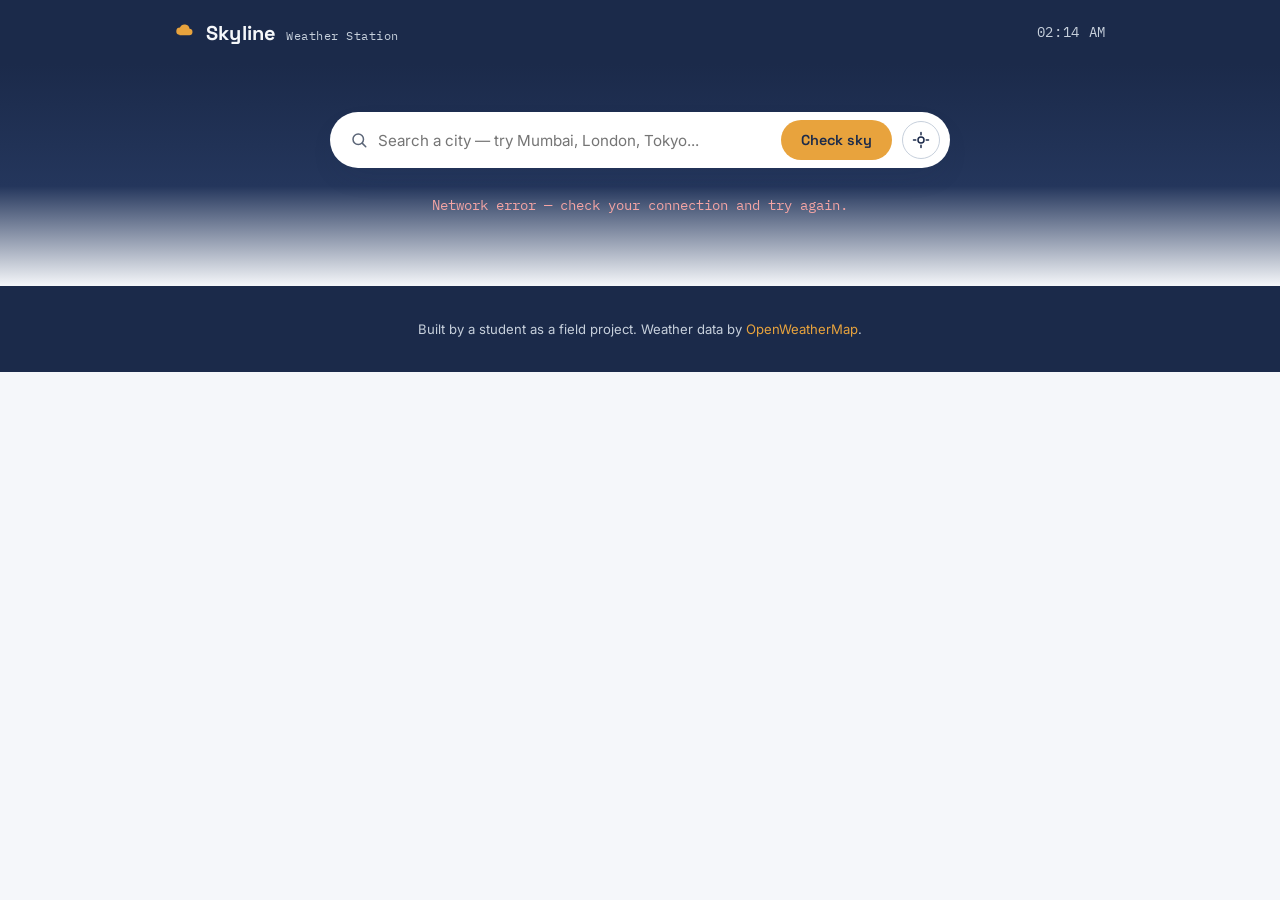
==== index.html @ 18243968 "first commit" ====
<!DOCTYPE html>
<html lang="en">
<head>
  <meta charset="UTF-8" />
  <meta name="viewport" content="width=device-width, initial-scale=1.0" />
  <title>Skyline — Live Weather Station</title>
  <meta name="description" content="A live weather lookup station powered by OpenWeatherMap." />

  <!-- Fonts: Space Grotesk (display), Inter (body), IBM Plex Mono (data readouts) -->
  <link rel="preconnect" href="https://fonts.googleapis.com">
  <link rel="preconnect" href="https://fonts.gstatic.com" crossorigin>
  <link href="https://fonts.googleapis.com/css2?family=Space+Grotesk:wght@500;600;700&family=Inter:wght@400;500;600&family=IBM+Plex+Mono:wght@400;500;600&display=swap" rel="stylesheet">

  <link rel="stylesheet" href="style.css" />
</head>
<body>

  <!-- ============ HEADER ============ -->
  <header class="site-header">
    <div class="wrap header-inner">
      <div class="brand">
        <span class="brand-mark" aria-hidden="true">
          <svg viewBox="0 0 24 24" width="22" height="22"><path d="M6 15a4 4 0 0 1 .5-7.97A5.5 5.5 0 0 1 17 8.5a3.5 3.5 0 0 1-.5 6.98H6Z" fill="currentColor"/></svg>
        </span>
        <span class="brand-name">Skyline</span>
        <span class="brand-tag">Weather Station</span>
      </div>
      <div class="header-time" id="localClock">--:--</div>
    </div>
  </header>

  <!-- ============ HERO / INSTRUMENT PANEL ============ -->
  <main>
    <section class="hero">
      <div class="wrap">

        <form class="search-bar" id="searchForm" autocomplete="off">
          <svg class="search-icon" viewBox="0 0 24 24" width="18" height="18" aria-hidden="true">
            <circle cx="11" cy="11" r="7" stroke="currentColor" stroke-width="2" fill="none"/>
            <line x1="16.5" y1="16.5" x2="21" y2="21" stroke="currentColor" stroke-width="2" stroke-linecap="round"/>
          </svg>
          <input type="text" id="cityInput" placeholder="Search a city — try Mumbai, London, Tokyo..." aria-label="City name" />
          <button type="submit">Check sky</button>
          <button type="button" id="geoBtn" title="Use my current location" aria-label="Use my current location">
            <svg viewBox="0 0 24 24" width="18" height="18"><path d="M12 2v3M12 19v3M2 12h3M19 12h3M12 8a4 4 0 1 0 0 8 4 4 0 0 0 0-8Z" stroke="currentColor" stroke-width="2" fill="none" stroke-linecap="round"/></svg>
          </button>
        </form>

        <div id="statusMsg" class="status-msg" role="status"></div>

        <div class="panel" id="weatherPanel" hidden>
          <div class="panel-main">

            <!-- Dial gauge: signature element, needle position set by JS via --deg -->
            <div class="gauge-wrap">
              <svg class="gauge" viewBox="0 0 220 220" aria-hidden="true">
                <defs>
                  <linearGradient id="gaugeArc" x1="0%" y1="0%" x2="100%" y2="0%">
                    <stop offset="0%" stop-color="#4F8A8B"/>
                    <stop offset="50%" stop-color="#C7D0DC"/>
                    <stop offset="100%" stop-color="#E8A33D"/>
                  </linearGradient>
                </defs>
                <circle cx="110" cy="110" r="92" class="gauge-track"/>
                <path class="gauge-arc" d="M 30 160 A 92 92 0 1 1 190 160" stroke="url(#gaugeArc)"/>
                <g class="gauge-needle" id="gaugeNeedle">
                  <line x1="110" y1="110" x2="110" y2="34" />
                  <circle cx="110" cy="110" r="7" />
                </g>
              </svg>
              <div class="gauge-readout">
                <span class="temp-value" id="tempValue">--</span>
                <span class="temp-unit">°C</span>
              </div>
            </div>

            <div class="condition-block">
              <div class="condition-icon" id="conditionIcon"></div>
              <h1 class="city-name" id="cityName">—</h1>
              <p class="condition-desc" id="conditionDesc">—</p>
              <p class="feels-like">Feels like <span id="feelsLike">--</span>°C</p>
            </div>
          </div>

          <!-- Stat cards -->
          <div class="stats-grid">
            <div class="stat-card">
              <span class="stat-label">Humidity</span>
              <span class="stat-value" id="statHumidity">--<small>%</small></span>
            </div>
            <div class="stat-card">
              <span class="stat-label">Wind</span>
              <span class="stat-value" id="statWind">--<small>km/h</small></span>
            </div>
            <div class="stat-card">
              <span class="stat-label">Pressure</span>
              <span class="stat-value" id="statPressure">--<small>hPa</small></span>
            </div>
            <div class="stat-card">
              <span class="stat-label">Visibility</span>
              <span class="stat-value" id="statVisibility">--<small>km</small></span>
            </div>
            <div class="stat-card">
              <span class="stat-label">Dew Point</span>
              <span class="stat-value" id="statDewPoint">--<small>°C</small></span>
            </div>
            <div class="stat-card">
              <span class="stat-label">Sunrise</span>
              <span class="stat-value" id="statSunrise">--:--</span>
            </div>
            <div class="stat-card">
              <span class="stat-label">Sunset</span>
              <span class="stat-value" id="statSunset">--:--</span>
            </div>
          </div>
        </div>
      </div>
    </section>

    <!-- ============ HOURLY TREND ============ -->
    <section class="hourly-section" id="hourlySection" hidden>
      <div class="wrap">
        <h2 class="section-title">Next 24 Hours</h2>
        <div class="hourly-chart-card">
          <svg id="hourlyChart" class="hourly-chart" viewBox="0 0 760 140" preserveAspectRatio="none" aria-hidden="true"></svg>
        </div>
        <div class="hourly-strip" id="hourlyStrip"></div>
      </div>
    </section>

    <!-- ============ FORECAST STRIP ============ -->
    <section class="forecast-section" id="forecastSection" hidden>
      <div class="wrap">
        <h2 class="section-title">5-Day Outlook</h2>
        <div class="forecast-strip" id="forecastStrip"></div>
      </div>
    </section>
  </main>

  <!-- ============ FOOTER ============ -->
  <footer class="site-footer">
    <div class="wrap footer-inner">
      <p>Built by <span id="footerAuthor">a student</span> as a field project. Weather data by <a href="https://openweathermap.org/" target="_blank" rel="noopener">OpenWeatherMap</a>.</p>
    </div>
  </footer>

  <script src="script.js"></script>
</body>
</html>
---- style.css ----
/* =========================================================
   SKYLINE — Weather Station
   Design tokens
   ========================================================= */
:root {
  --navy-deep: #1B2A4A;
  --navy-soft: #24365C;
  --sky-pale: #F5F7FA;
  --panel-white: #FFFFFF;
  --amber-sun: #E8A33D;
  --teal-cool: #4F8A8B;
  --charcoal: #232B3A;
  --grey-cloud: #C7D0DC;
  --grey-text: #5B6577;

  --font-display: 'Space Grotesk', sans-serif;
  --font-body: 'Inter', sans-serif;
  --font-mono: 'IBM Plex Mono', monospace;

  --radius: 14px;
  --shadow: 0 12px 32px -12px rgba(27, 42, 74, 0.18);
}

* { box-sizing: border-box; }

html, body {
  margin: 0;
  padding: 0;
  background: var(--sky-pale);
  color: var(--charcoal);
  font-family: var(--font-body);
  scroll-behavior: smooth;
}

.wrap {
  max-width: 980px;
  margin: 0 auto;
  padding: 0 24px;
}

a { color: var(--teal-cool); }

/* =========================================================
   HEADER
   ========================================================= */
.site-header {
  background: var(--navy-deep);
  color: var(--sky-pale);
}

.header-inner {
  display: flex;
  align-items: center;
  justify-content: space-between;
  padding: 18px 24px;
}

.brand {
  display: flex;
  align-items: baseline;
  gap: 10px;
}

.brand-mark {
  display: inline-flex;
  color: var(--amber-sun);
  transform: translateY(3px);
}

.brand-name {
  font-family: var(--font-display);
  font-weight: 700;
  font-size: 1.25rem;
  letter-spacing: 0.01em;
}

.brand-tag {
  font-family: var(--font-mono);
  font-size: 0.75rem;
  color: var(--grey-cloud);
  letter-spacing: 0.04em;
}

.header-time {
  font-family: var(--font-mono);
  font-size: 0.85rem;
  color: var(--grey-cloud);
  letter-spacing: 0.05em;
}

/* =========================================================
   HERO
   ========================================================= */
.hero {
  background: linear-gradient(180deg, var(--navy-deep) 0%, var(--navy-soft) 55%, var(--sky-pale) 100%);
  padding: 48px 0 64px;
}

.search-bar {
  display: flex;
  align-items: center;
  gap: 10px;
  background: var(--panel-white);
  border-radius: 999px;
  padding: 8px 10px 8px 20px;
  box-shadow: var(--shadow);
  max-width: 620px;
  margin: 0 auto 28px;
}

.search-icon { color: var(--grey-text); flex-shrink: 0; }

.search-bar input {
  flex: 1;
  border: none;
  outline: none;
  font-family: var(--font-body);
  font-size: 0.95rem;
  padding: 10px 0;
  background: transparent;
  color: var(--charcoal);
}

.search-bar button[type="submit"] {
  background: var(--amber-sun);
  color: var(--navy-deep);
  border: none;
  font-family: var(--font-display);
  font-weight: 600;
  font-size: 0.9rem;
  padding: 11px 20px;
  border-radius: 999px;
  cursor: pointer;
  transition: transform 0.15s ease, background 0.15s ease;
}
.search-bar button[type="submit"]:hover { background: #f0b25c; transform: translateY(-1px); }
.search-bar button[type="submit"]:focus-visible,
.search-bar #geoBtn:focus-visible,
.search-bar input:focus-visible { outline: 2px solid var(--teal-cool); outline-offset: 2px; }

#geoBtn {
  background: transparent;
  border: 1px solid var(--grey-cloud);
  color: var(--navy-deep);
  width: 38px;
  height: 38px;
  border-radius: 50%;
  display: grid;
  place-items: center;
  cursor: pointer;
  flex-shrink: 0;
  transition: background 0.15s ease;
}
#geoBtn:hover { background: var(--sky-pale); }

.status-msg {
  text-align: center;
  color: var(--grey-cloud);
  font-family: var(--font-mono);
  font-size: 0.85rem;
  min-height: 1.2em;
  margin-bottom: 8px;
}
.status-msg.is-error { color: #f4a4a4; }

/* =========================================================
   PANEL
   ========================================================= */
.panel {
  background: var(--panel-white);
  border-radius: 20px;
  box-shadow: var(--shadow);
  padding: 36px;
  max-width: 780px;
  margin: 0 auto;
  animation: rise 0.4s ease both;
}

@keyframes rise {
  from { opacity: 0; transform: translateY(14px); }
  to { opacity: 1; transform: translateY(0); }
}

.panel-main {
  display: flex;
  align-items: center;
  gap: 36px;
  flex-wrap: wrap;
  justify-content: center;
  padding-bottom: 28px;
  border-bottom: 1px solid var(--sky-pale);
  margin-bottom: 28px;
}

/* --- Gauge (signature element) --- */
.gauge-wrap {
  position: relative;
  width: 220px;
  height: 220px;
  flex-shrink: 0;
}

.gauge { width: 100%; height: 100%; }

.gauge-track {
  fill: none;
  stroke: #EDF0F4;
  stroke-width: 14;
}

.gauge-arc {
  fill: none;
  stroke-width: 14;
  stroke-linecap: round;
}

.gauge-needle {
  transform-origin: 110px 110px;
  transform: rotate(var(--deg, -90deg));
  transition: transform 0.8s cubic-bezier(0.34, 1.2, 0.4, 1);
}
.gauge-needle line {
  stroke: var(--navy-deep);
  stroke-width: 3;
  stroke-linecap: round;
}
.gauge-needle circle { fill: var(--navy-deep); }

.gauge-readout {
  position: absolute;
  inset: 0;
  display: flex;
  align-items: center;
  justify-content: center;
  flex-direction: column;
  padding-top: 46px;
}

.temp-value {
  font-family: var(--font-mono);
  font-size: 2.6rem;
  font-weight: 500;
  color: var(--navy-deep);
  line-height: 1;
}
.temp-unit {
  font-family: var(--font-mono);
  font-size: 1rem;
  color: var(--grey-text);
}

.condition-block {
  text-align: center;
  min-width: 200px;
}

.condition-icon { display: flex; justify-content: center; margin-bottom: 6px; color: var(--amber-sun); }

.city-name {
  font-family: var(--font-display);
  font-size: 1.6rem;
  font-weight: 600;
  margin: 4px 0 2px;
  color: var(--navy-deep);
}

.condition-desc {
  margin: 0 0 8px;
  color: var(--grey-text);
  text-transform: capitalize;
}

.feels-like {
  font-family: var(--font-mono);
  font-size: 0.85rem;
  color: var(--grey-text);
  margin: 0;
}

/* --- Stat grid --- */
.stats-grid {
  display: grid;
  grid-template-columns: repeat(4, 1fr);
  gap: 16px;
}

.stat-card {
  background: var(--sky-pale);
  border-radius: var(--radius);
  padding: 14px 16px;
  display: flex;
  flex-direction: column;
  gap: 4px;
}

.stat-label {
  font-size: 0.72rem;
  text-transform: uppercase;
  letter-spacing: 0.06em;
  color: var(--grey-text);
}

.stat-value {
  font-family: var(--font-mono);
  font-size: 1.15rem;
  font-weight: 500;
  color: var(--navy-deep);
}
.stat-value small { font-size: 0.7rem; color: var(--grey-text); margin-left: 2px; }

/* =========================================================
   HOURLY TREND
   ========================================================= */
.hourly-section { padding: 8px 0 12px; }

.hourly-chart-card {
  background: var(--panel-white);
  border-radius: var(--radius);
  box-shadow: 0 6px 18px -10px rgba(27,42,74,0.15);
  padding: 20px 20px 4px;
  max-width: 780px;
  margin: 0 auto 16px;
}

.hourly-chart { width: 100%; height: 120px; display: block; }

.hourly-line {
  fill: none;
  stroke: var(--teal-cool);
  stroke-width: 2.5;
  stroke-linecap: round;
  stroke-linejoin: round;
}

.hourly-area { fill: url(#hourlyFill); opacity: 0.9; }

.hourly-dot { fill: var(--navy-deep); }

.hourly-label {
  font-family: var(--font-mono);
  font-size: 11px;
  fill: var(--navy-deep);
  text-anchor: middle;
}

.hourly-strip {
  display: flex;
  gap: 10px;
  overflow-x: auto;
  max-width: 780px;
  margin: 0 auto;
  padding-bottom: 6px;
  scrollbar-width: thin;
}

.hourly-card {
  flex: 1 0 84px;
  background: var(--panel-white);
  border-radius: var(--radius);
  padding: 12px 8px;
  text-align: center;
  box-shadow: 0 6px 18px -10px rgba(27,42,74,0.15);
}

.hourly-time {
  font-family: var(--font-mono);
  font-size: 0.72rem;
  color: var(--grey-text);
}

.hourly-icon { color: var(--teal-cool); display: flex; justify-content: center; margin: 6px 0; }

.hourly-pop {
  font-family: var(--font-mono);
  font-size: 0.68rem;
  color: var(--amber-sun);
}

.hourly-temp {
  font-family: var(--font-mono);
  font-size: 0.9rem;
  font-weight: 500;
  color: var(--navy-deep);
  margin-top: 2px;
}

/* =========================================================
   FORECAST
   ========================================================= */
.forecast-section { padding: 8px 0 64px; }

.section-title {
  font-family: var(--font-display);
  font-size: 1.2rem;
  text-align: center;
  color: var(--navy-deep);
  margin-bottom: 20px;
}

.forecast-strip {
  display: grid;
  grid-template-columns: repeat(5, 1fr);
  gap: 14px;
  max-width: 780px;
  margin: 0 auto;
}

.forecast-card {
  background: var(--panel-white);
  border-radius: var(--radius);
  padding: 18px 10px;
  text-align: center;
  box-shadow: 0 6px 18px -10px rgba(27,42,74,0.15);
}

.forecast-day {
  font-family: var(--font-display);
  font-weight: 600;
  font-size: 0.85rem;
  color: var(--navy-deep);
}

.forecast-icon { color: var(--teal-cool); margin: 8px 0; display: flex; justify-content: center; }

.forecast-temp {
  font-family: var(--font-mono);
  font-size: 0.95rem;
  color: var(--charcoal);
}
.forecast-temp .lo { color: var(--grey-text); }

/* =========================================================
   FOOTER
   ========================================================= */
.site-footer {
  background: var(--navy-deep);
  color: var(--grey-cloud);
  font-size: 0.82rem;
  padding: 22px 0;
}
.footer-inner { text-align: center; }
.site-footer a { color: var(--amber-sun); text-decoration: none; }

/* =========================================================
   RESPONSIVE
   ========================================================= */
@media (max-width: 640px) {
  .panel { padding: 24px 18px; }
  .stats-grid { grid-template-columns: repeat(2, 1fr); }
  .forecast-strip { grid-template-columns: repeat(auto-fit, minmax(90px, 1fr)); }
  .search-bar { padding-left: 14px; }
  .search-bar button[type="submit"] span { display: none; }
}

@media (prefers-reduced-motion: reduce) {
  .gauge-needle, .panel { transition: none; animation: none; }
}
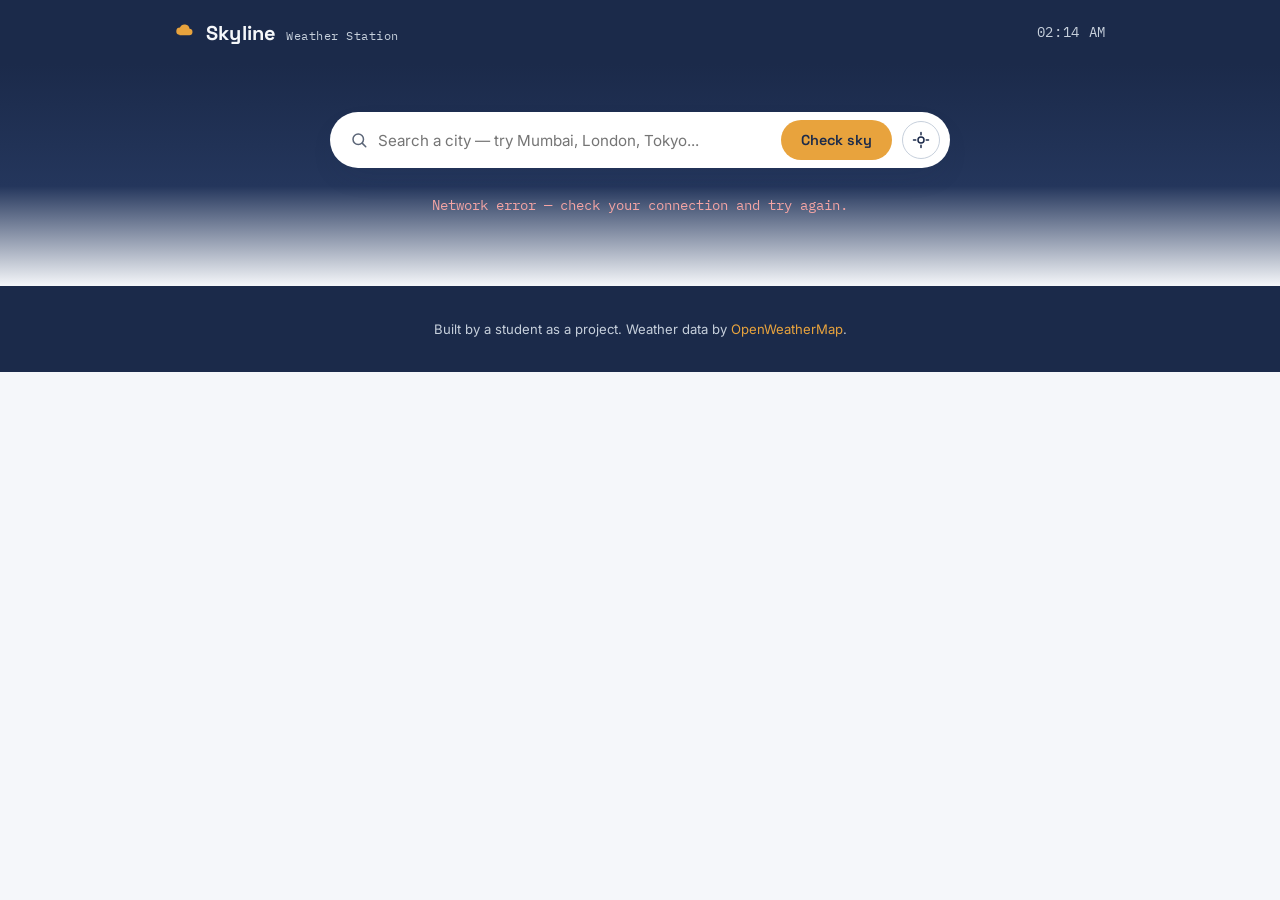
==== commit 7fbcce2a: "enter" ====
--- a/index.html
+++ b/index.html
@@ -140,7 +140,7 @@
   <!-- ============ FOOTER ============ -->
   <footer class="site-footer">
     <div class="wrap footer-inner">
-      <p>Built by <span id="footerAuthor">a student</span> as a field project. Weather data by <a href="https://openweathermap.org/" target="_blank" rel="noopener">OpenWeatherMap</a>.</p>
+      <p>Built by <span id="footerAuthor">a student</span> as a project. Weather data by <a href="https://openweathermap.org/" target="_blank" rel="noopener">OpenWeatherMap</a>.</p>
     </div>
   </footer>
 
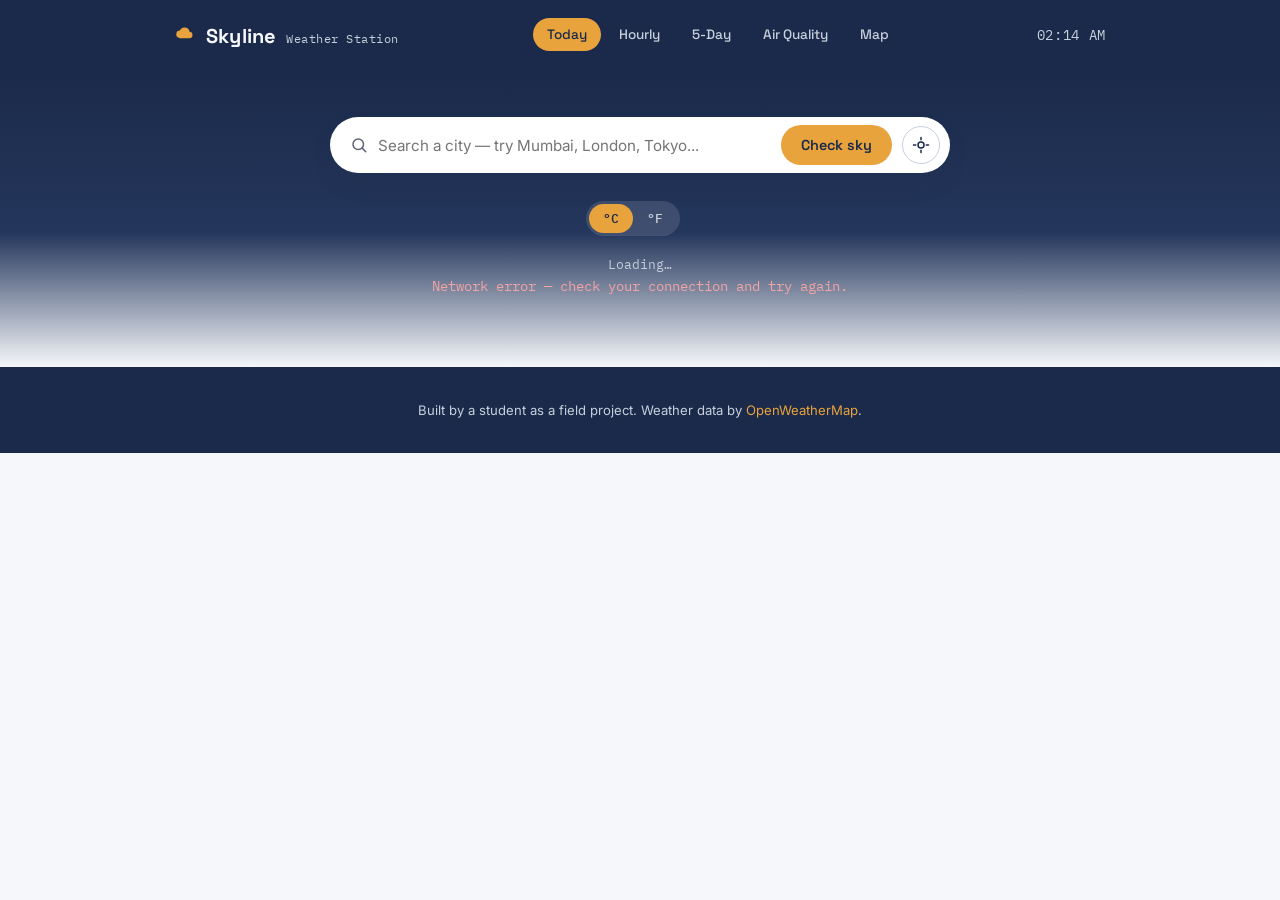
==== commit 4ba8f144: "Add files via upload" ====
--- a/index.html
+++ b/index.html
@@ -3,15 +3,15 @@
 <head>
   <meta charset="UTF-8" />
   <meta name="viewport" content="width=device-width, initial-scale=1.0" />
-  <title>Skyline — Live Weather Station</title>
+  <title>Skyline — Weather Station</title>
   <meta name="description" content="A live weather lookup station powered by OpenWeatherMap." />
 
-  <!-- Fonts: Space Grotesk (display), Inter (body), IBM Plex Mono (data readouts) -->
   <link rel="preconnect" href="https://fonts.googleapis.com">
   <link rel="preconnect" href="https://fonts.gstatic.com" crossorigin>
   <link href="https://fonts.googleapis.com/css2?family=Space+Grotesk:wght@500;600;700&family=Inter:wght@400;500;600&family=IBM+Plex+Mono:wght@400;500;600&display=swap" rel="stylesheet">
 
   <link rel="stylesheet" href="style.css" />
+  <link rel="manifest" href="manifest.json">
 </head>
 <body>
 
@@ -25,13 +25,27 @@
         <span class="brand-name">Skyline</span>
         <span class="brand-tag">Weather Station</span>
       </div>
-      <div class="header-time" id="localClock">--:--</div>
+
+      <nav class="main-nav" id="mainNav">
+        <a href="index.html" class="active">Today</a>
+        <a href="hourly.html">Hourly</a>
+        <a href="forecast.html">5-Day</a>
+        <a href="air-quality.html">Air Quality</a>
+        <a href="map.html">Map</a>
+      </nav>
+
+      <div class="header-right">
+        <div class="header-time" id="localClock">--:--</div>
+        <button type="button" class="nav-toggle" id="navToggle" aria-label="Open menu" aria-expanded="false">
+          <svg viewBox="0 0 24 24" width="20" height="20"><g stroke="currentColor" stroke-width="2" stroke-linecap="round"><line x1="3" y1="6" x2="21" y2="6"/><line x1="3" y1="12" x2="21" y2="12"/><line x1="3" y1="18" x2="21" y2="18"/></g></svg>
+        </button>
+      </div>
     </div>
   </header>
 
-  <!-- ============ HERO / INSTRUMENT PANEL ============ -->
+  <!-- ============ HERO / TOOLBAR ============ -->
   <main>
-    <section class="hero">
+    <section class="hero" id="currentSection">
       <div class="wrap">
 
         <form class="search-bar" id="searchForm" autocomplete="off">
@@ -40,18 +54,25 @@
             <line x1="16.5" y1="16.5" x2="21" y2="21" stroke="currentColor" stroke-width="2" stroke-linecap="round"/>
           </svg>
           <input type="text" id="cityInput" placeholder="Search a city — try Mumbai, London, Tokyo..." aria-label="City name" />
-          <button type="submit">Check sky</button>
+          <button type="submit"><span>Check sky</span></button>
           <button type="button" id="geoBtn" title="Use my current location" aria-label="Use my current location">
-            <svg viewBox="0 0 24 24" width="18" height="18"><path d="M12 2v3M12 19v3M2 12h3M19 12h3M12 8a4 4 0 1 0 0 8 4 4 0 0 0 0-8Z" stroke="currentColor" stroke-width="2" fill="none" stroke-linecap="round"/></svg>
+            <svg viewBox="0 0 24 24" width="18" height="18"><path d="M12 2v3M12 19v3M2 12h3M19 12h3M12 8a4 4 0 1 0 0 8 4 4 0 0 0 0-8Z" stroke="currentColor" fill="none" stroke-width="2" stroke-linecap="round"/></svg>
           </button>
         </form>
 
+        <div class="hero-controls">
+          <div class="unit-toggle" id="unitToggle" role="group" aria-label="Temperature unit">
+            <button type="button" class="unit-btn active" data-unit="metric">°C</button>
+            <button type="button" class="unit-btn" data-unit="imperial">°F</button>
+          </div>
+          <div class="recent-chips" id="recentChips"></div>
+        </div>
+
+        <p class="location-label" id="locationLabel">Loading…</p>
         <div id="statusMsg" class="status-msg" role="status"></div>
 
         <div class="panel" id="weatherPanel" hidden>
           <div class="panel-main">
-
-            <!-- Dial gauge: signature element, needle position set by JS via --deg -->
             <div class="gauge-wrap">
               <svg class="gauge" viewBox="0 0 220 220" aria-hidden="true">
                 <defs>
@@ -70,7 +91,7 @@
               </svg>
               <div class="gauge-readout">
                 <span class="temp-value" id="tempValue">--</span>
-                <span class="temp-unit">°C</span>
+                <span class="temp-unit" id="tempUnitLabel">°C</span>
               </div>
             </div>
 
@@ -78,11 +99,10 @@
               <div class="condition-icon" id="conditionIcon"></div>
               <h1 class="city-name" id="cityName">—</h1>
               <p class="condition-desc" id="conditionDesc">—</p>
-              <p class="feels-like">Feels like <span id="feelsLike">--</span>°C</p>
+              <p class="feels-like">Feels like <span id="feelsLike">--</span><span id="feelsLikeUnit">°C</span></p>
             </div>
           </div>
 
-          <!-- Stat cards -->
           <div class="stats-grid">
             <div class="stat-card">
               <span class="stat-label">Humidity</span>
@@ -116,34 +136,16 @@
         </div>
       </div>
     </section>
-
-    <!-- ============ HOURLY TREND ============ -->
-    <section class="hourly-section" id="hourlySection" hidden>
-      <div class="wrap">
-        <h2 class="section-title">Next 24 Hours</h2>
-        <div class="hourly-chart-card">
-          <svg id="hourlyChart" class="hourly-chart" viewBox="0 0 760 140" preserveAspectRatio="none" aria-hidden="true"></svg>
-        </div>
-        <div class="hourly-strip" id="hourlyStrip"></div>
-      </div>
-    </section>
-
-    <!-- ============ FORECAST STRIP ============ -->
-    <section class="forecast-section" id="forecastSection" hidden>
-      <div class="wrap">
-        <h2 class="section-title">5-Day Outlook</h2>
-        <div class="forecast-strip" id="forecastStrip"></div>
-      </div>
-    </section>
   </main>
 
   <!-- ============ FOOTER ============ -->
   <footer class="site-footer">
     <div class="wrap footer-inner">
-      <p>Built by <span id="footerAuthor">a student</span> as a project. Weather data by <a href="https://openweathermap.org/" target="_blank" rel="noopener">OpenWeatherMap</a>.</p>
+      <p>Built by <span id="footerAuthor">a student</span> as a field project. Weather data by <a href="https://openweathermap.org/" target="_blank" rel="noopener">OpenWeatherMap</a>.</p>
     </div>
   </footer>
 
-  <script src="script.js"></script>
+  <script src="common.js"></script>
+  <script src="home.js"></script>
 </body>
 </html>
--- a/style.css
+++ b/style.css
@@ -9,6 +9,7 @@
   --panel-white: #FFFFFF;
   --amber-sun: #E8A33D;
   --teal-cool: #4F8A8B;
+  --danger-red: #C1443B;
   --charcoal: #232B3A;
   --grey-cloud: #C7D0DC;
   --grey-text: #5B6577;
@@ -52,7 +53,75 @@
   display: flex;
   align-items: center;
   justify-content: space-between;
+  gap: 20px;
   padding: 18px 24px;
+}
+
+.header-right {
+  display: flex;
+  align-items: center;
+  gap: 16px;
+}
+
+/* --- Nav menu --- */
+.main-nav {
+  display: flex;
+  gap: 4px;
+  flex: 1;
+  justify-content: center;
+}
+
+.main-nav a {
+  color: var(--grey-cloud);
+  text-decoration: none;
+  font-family: var(--font-display);
+  font-size: 0.85rem;
+  font-weight: 500;
+  padding: 8px 14px;
+  border-radius: 999px;
+  transition: background 0.15s ease, color 0.15s ease;
+  white-space: nowrap;
+}
+.main-nav a:hover,
+.main-nav a:focus-visible {
+  background: rgba(255,255,255,0.08);
+  color: var(--sky-pale);
+}
+.main-nav a.active {
+  background: var(--amber-sun);
+  color: var(--navy-deep);
+}
+.main-nav a.active:hover { background: #f0b25c; }
+
+.nav-toggle {
+  display: none;
+  background: transparent;
+  border: 1px solid rgba(255,255,255,0.25);
+  color: var(--sky-pale);
+  width: 36px;
+  height: 36px;
+  border-radius: 10px;
+  align-items: center;
+  justify-content: center;
+  cursor: pointer;
+}
+
+@media (max-width: 780px) {
+  .main-nav {
+    position: absolute;
+    top: 100%;
+    left: 0;
+    right: 0;
+    flex-direction: column;
+    background: var(--navy-soft);
+    padding: 10px 24px 16px;
+    display: none;
+    gap: 2px;
+  }
+  .main-nav.is-open { display: flex; }
+  .main-nav a { text-align: left; }
+  .nav-toggle { display: flex; }
+  .site-header { position: relative; }
 }
 
 .brand {
@@ -163,6 +232,67 @@
 }
 .status-msg.is-error { color: #f4a4a4; }
 
+.location-label {
+  text-align: center;
+  color: var(--grey-cloud);
+  font-family: var(--font-mono);
+  font-size: 0.8rem;
+  margin: 0 0 4px;
+}
+
+/* --- Hero controls: unit toggle + recent chips --- */
+.hero-controls {
+  display: flex;
+  align-items: center;
+  justify-content: center;
+  flex-wrap: wrap;
+  gap: 14px;
+  max-width: 620px;
+  margin: 0 auto 20px;
+}
+
+.unit-toggle {
+  display: inline-flex;
+  background: rgba(255,255,255,0.12);
+  border-radius: 999px;
+  padding: 3px;
+  flex-shrink: 0;
+}
+
+.unit-btn {
+  border: none;
+  background: transparent;
+  color: var(--grey-cloud);
+  font-family: var(--font-mono);
+  font-size: 0.8rem;
+  font-weight: 500;
+  padding: 6px 14px;
+  border-radius: 999px;
+  cursor: pointer;
+  transition: background 0.15s ease, color 0.15s ease;
+}
+.unit-btn.active { background: var(--amber-sun); color: var(--navy-deep); }
+
+.recent-chips {
+  display: flex;
+  gap: 8px;
+  flex-wrap: wrap;
+  justify-content: center;
+}
+
+.chip {
+  background: rgba(255,255,255,0.12);
+  color: var(--sky-pale);
+  border: none;
+  font-family: var(--font-body);
+  font-size: 0.78rem;
+  padding: 6px 13px;
+  border-radius: 999px;
+  cursor: pointer;
+  transition: background 0.15s ease;
+}
+.chip:hover { background: rgba(255,255,255,0.22); }
+
 /* =========================================================
    PANEL
    ========================================================= */
@@ -430,6 +560,109 @@
 .forecast-temp .lo { color: var(--grey-text); }
 
 /* =========================================================
+   AIR QUALITY
+   ========================================================= */
+.aqi-section { padding: 8px 0 12px; }
+
+.aqi-card {
+  background: var(--panel-white);
+  border-radius: 20px;
+  box-shadow: var(--shadow);
+  padding: 28px;
+  max-width: 780px;
+  margin: 0 auto;
+  display: flex;
+  align-items: center;
+  gap: 28px;
+  flex-wrap: wrap;
+}
+
+.aqi-badge {
+  flex-shrink: 0;
+  width: 108px;
+  height: 108px;
+  border-radius: 50%;
+  display: flex;
+  flex-direction: column;
+  align-items: center;
+  justify-content: center;
+  background: var(--teal-cool);
+  color: #fff;
+}
+.aqi-badge[data-level="1"] { background: var(--teal-cool); }
+.aqi-badge[data-level="2"] { background: #6FA96A; }
+.aqi-badge[data-level="3"] { background: var(--amber-sun); }
+.aqi-badge[data-level="4"] { background: #D77A3B; }
+.aqi-badge[data-level="5"] { background: var(--danger-red); }
+
+.aqi-number {
+  font-family: var(--font-mono);
+  font-size: 2rem;
+  font-weight: 600;
+  line-height: 1;
+}
+.aqi-label {
+  font-family: var(--font-display);
+  font-size: 0.72rem;
+  text-transform: uppercase;
+  letter-spacing: 0.04em;
+  margin-top: 2px;
+}
+
+.aqi-pollutants {
+  flex: 1;
+  min-width: 220px;
+  display: grid;
+  grid-template-columns: repeat(3, 1fr);
+  gap: 14px;
+}
+
+.aqi-pollutant {
+  background: var(--sky-pale);
+  border-radius: var(--radius);
+  padding: 10px 12px;
+}
+.aqi-pollutant .stat-label { font-size: 0.68rem; }
+.aqi-pollutant .stat-value { font-size: 0.95rem; }
+
+/* =========================================================
+   WEATHER MAP
+   ========================================================= */
+.map-section { padding: 8px 0 64px; }
+
+.map-layer-toggle {
+  display: flex;
+  gap: 8px;
+  justify-content: center;
+  flex-wrap: wrap;
+  margin-bottom: 16px;
+}
+
+.layer-btn {
+  background: var(--panel-white);
+  border: 1px solid var(--grey-cloud);
+  color: var(--navy-deep);
+  font-family: var(--font-display);
+  font-size: 0.8rem;
+  font-weight: 500;
+  padding: 7px 16px;
+  border-radius: 999px;
+  cursor: pointer;
+  transition: background 0.15s ease, color 0.15s ease;
+}
+.layer-btn.active { background: var(--navy-deep); color: var(--sky-pale); border-color: var(--navy-deep); }
+
+.weather-map {
+  max-width: 780px;
+  height: 360px;
+  margin: 0 auto;
+  border-radius: 20px;
+  overflow: hidden;
+  box-shadow: var(--shadow);
+  background: var(--sky-pale);
+}
+
+/* =========================================================
    FOOTER
    ========================================================= */
 .site-footer {
@@ -450,6 +683,9 @@
   .forecast-strip { grid-template-columns: repeat(auto-fit, minmax(90px, 1fr)); }
   .search-bar { padding-left: 14px; }
   .search-bar button[type="submit"] span { display: none; }
+  .aqi-card { padding: 22px; }
+  .aqi-pollutants { grid-template-columns: repeat(2, 1fr); }
+  .weather-map { height: 280px; }
 }
 
 @media (prefers-reduced-motion: reduce) {
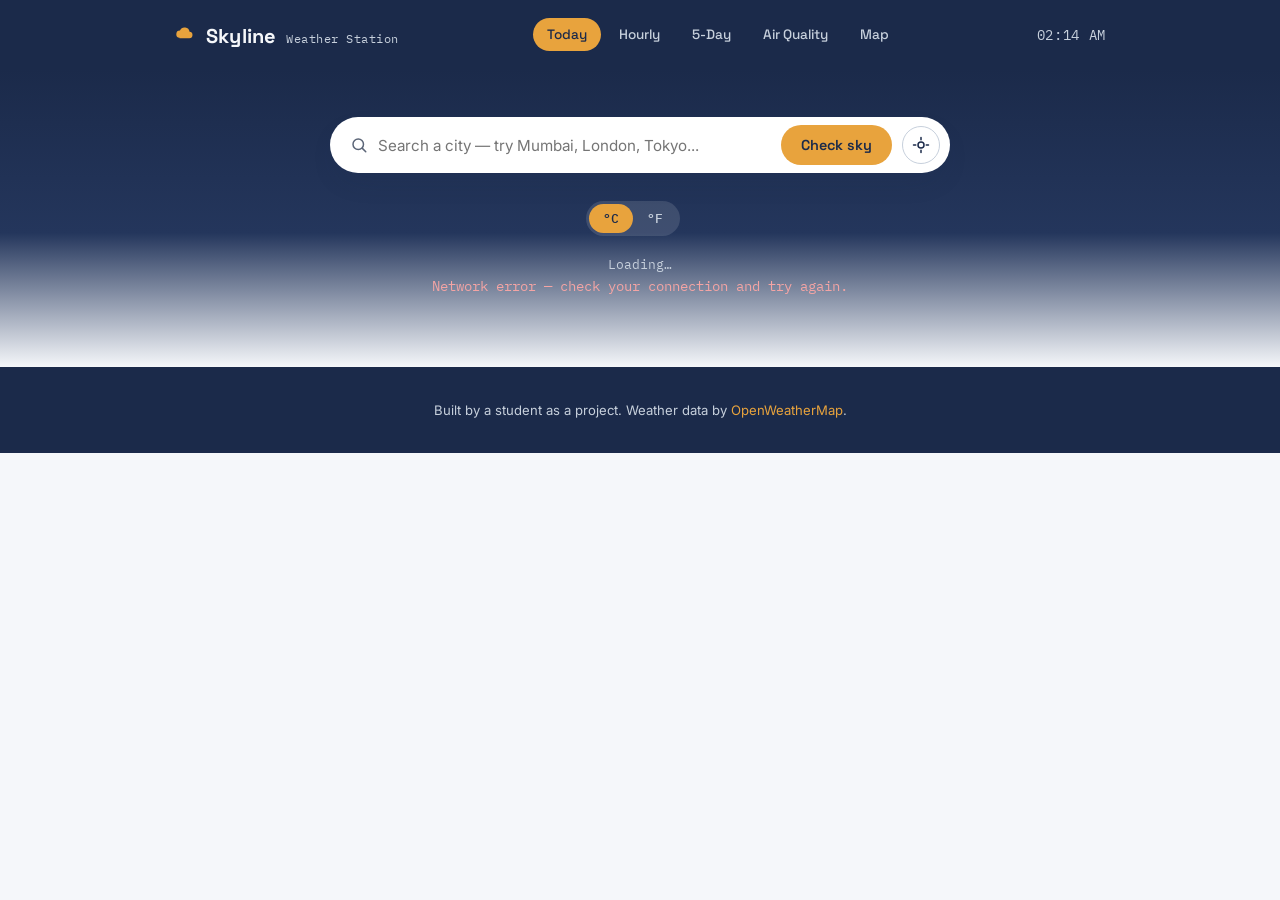
==== commit df3326c1: "Add files via upload" ====
--- a/index.html
+++ b/index.html
@@ -141,7 +141,7 @@
   <!-- ============ FOOTER ============ -->
   <footer class="site-footer">
     <div class="wrap footer-inner">
-      <p>Built by <span id="footerAuthor">a student</span> as a field project. Weather data by <a href="https://openweathermap.org/" target="_blank" rel="noopener">OpenWeatherMap</a>.</p>
+      <p>Built by <span id="footerAuthor">a student</span> as a project. Weather data by <a href="https://openweathermap.org/" target="_blank" rel="noopener">OpenWeatherMap</a>.</p>
     </div>
   </footer>
 
